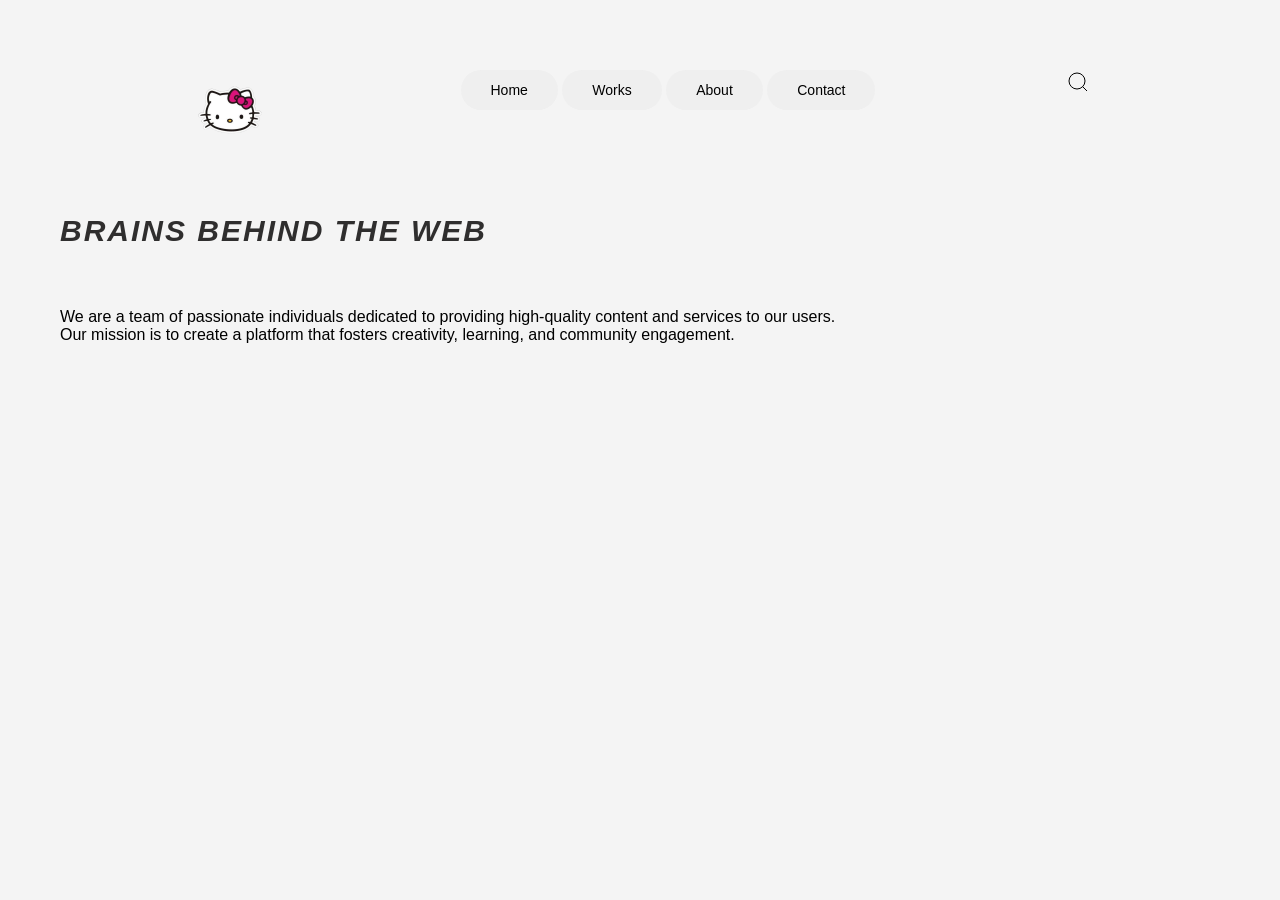
==== about.html @ 32e0acb9 "Initial commit" ====
<!DOCTYPE html>
<html lang="en">
<head>
    <meta charset="UTF-8">
    <meta name="viewport" content="width=device-width, initial-scale=1.0">
    <title>About Page</title>
    <link rel="stylesheet" href="CSS/main.css">
    <link rel="stylesheet" href="CSS/about.css">
    <script src="js/main.js"></script>
    
</head>
<body class="body">
    <nav class="navbar about-page">
        <div class="nav-container">
            <div class="logo">
                <img src="assets/pic logo.png" alt="Hello Kitty" width="80px" height="80px">
            </div>
              
            <!--Hamburger icon-->
                <!--Menu links-->
            
                <div class="nav-buttons" >
               <button><a class="home" href="index.html">Home</a></button>
                <button><a class="works" href="works.html">Works</a></button> 
                <button><a class="about" href="about.html">About</a></button>
                <button><a class="contact" href="contact.html">Contact</a></button>
                </div>

                 <svg class="search-icon" width="24" height="24" viewBox="0 0 24 24" fill="none" stroke="currentColor">
                 <circle cx="11" cy="11" r="8"></circle>
                 <line x1="21" y1="21" x2="16.65" y2="16.65"></line>
                </svg> 
         
            </div>
          
        </div>
    </nav>
<div class="welcome-text">
    <!--Title-->
    <h2>
        BRAINS BEHIND THE WEB
    </h2>
    
    <p>
    We are a team of passionate individuals 
    dedicated to providing high-quality content and services to our users.
    <br>
     Our mission is to create a platform that fosters creativity,
      learning, and community engagement.
</p>
    
</div>
</body>
</html>
---- CSS/main.css ----
*{
    margin: 0;
    padding: 0;
    box-sizing: border-box;
}

.body {
    padding-top: 70px;
    font-family: Helvetica, sans-serif;
    background: #f4f4f4;
    
}

/*keep nav-bar at top*/

.nav-container {
    display: flex;
    align-items: stretch;
    justify-content: space-evenly;
}

/*Hero button responsive css*/

button {
    padding: 12px 30px;
    border-radius: 20px;
    font-size: 14px;
    border-width: 0;
    font-family: Verdana, Geneva, Tahoma, sans-serif
   }
.nav-buttons a {
     text-decoration: none;
     color: black ;
}
a:hover {
    text-decoration: underline;
}
.hero-button :hover {
    text-decoration:underline ;
}
.hero {
    display: flex;
    justify-content: center;
    text-align: center;
    margin-top: 0;
}
.hero-button a{
    text-decoration: none;
    color: black;
}

.hero-description {
    padding: 20px;
    font-family: serif;
    font-size: 30px;
    font-style: normal;
    line-height: 1.1;
    color: rgb(44, 43, 43);
}
 p {
    font-family: ;
    font-size: bold ;
}
.bottom-footer {
  position: fixed;
  left: 0;
  bottom: 0;
  width: 100%;
}
---- CSS/about.css ----
h2 {
   margin-bottom: 60px;
   font-family: Verdana, Geneva, Tahoma, sans-serif;
   font-size: 30px;
   font-style: italic;
   letter-spacing: 2px;
   color: rgb(47, 46, 46);  
}
.welcome-text {
   margin: 60px ;
}
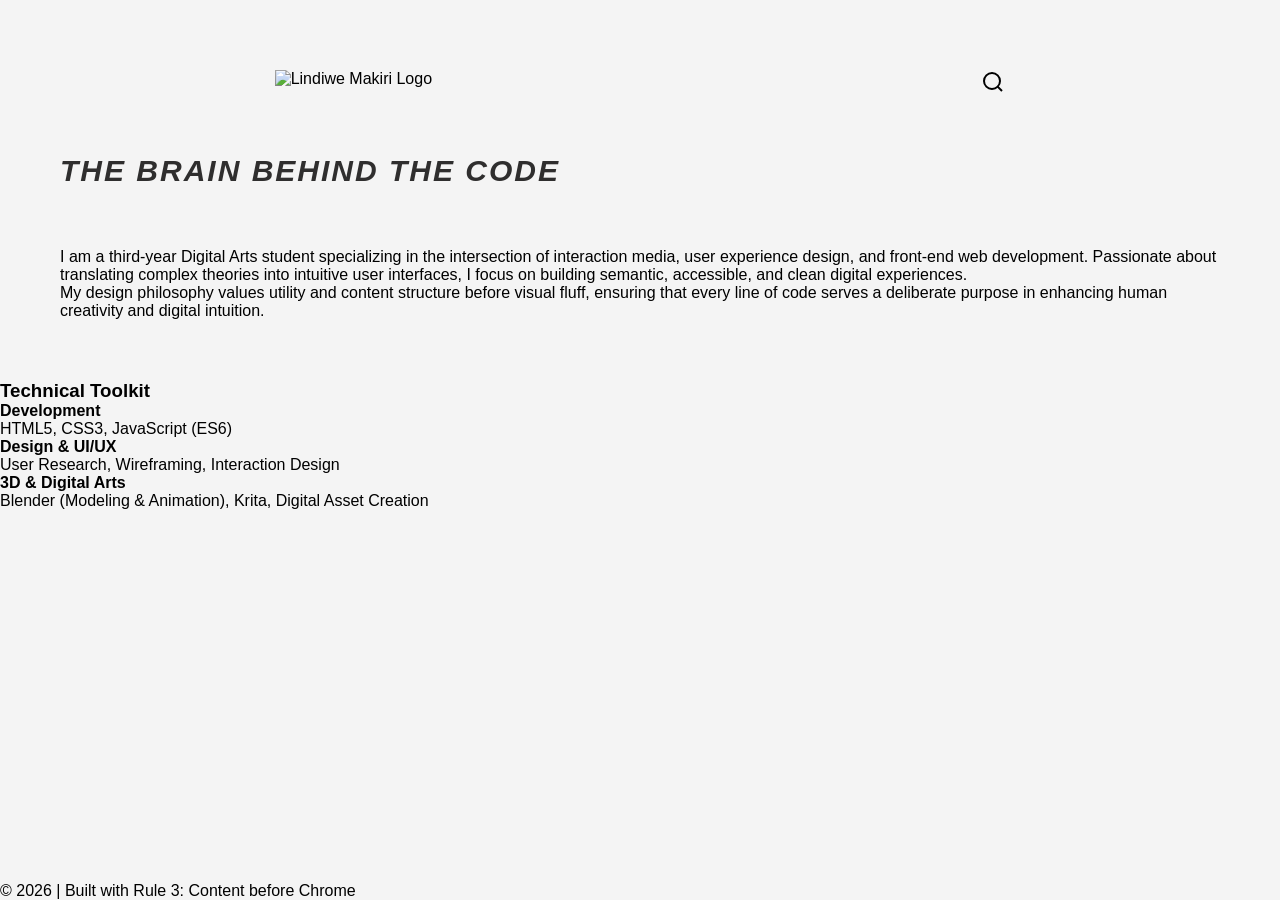
==== commit 86d60db5: "Fix semantic HTML structure and optimize page layouts" ====
--- a/about.html
+++ b/about.html
@@ -3,52 +3,70 @@
 <head>
     <meta charset="UTF-8">
     <meta name="viewport" content="width=device-width, initial-scale=1.0">
-    <title>About Page</title>
+    <title>About Lindiwe | Creative Technologist</title>
     <link rel="stylesheet" href="CSS/main.css">
     <link rel="stylesheet" href="CSS/about.css">
-    <script src="js/main.js"></script>
-    
+    <script src="js/main.js" defer></script>
 </head>
 <body class="body">
+
     <nav class="navbar about-page">
         <div class="nav-container">
             <div class="logo">
-                <img src="assets/pic logo.png" alt="Hello Kitty" width="80px" height="80px">
+                <img src="assets/lm_logo.png" alt="Lindiwe Makiri Logo" width="80" height="80">
             </div>
-              
-            <!--Hamburger icon-->
-                <!--Menu links-->
             
-                <div class="nav-buttons" >
-               <button><a class="home" href="index.html">Home</a></button>
-                <button><a class="works" href="works.html">Works</a></button> 
-                <button><a class="about" href="about.html">About</a></button>
-                <button><a class="contact" href="contact.html">Contact</a></button>
-                </div>
+            <div class="nav-menu" id="global-nav"></div>
 
-                 <svg class="search-icon" width="24" height="24" viewBox="0 0 24 24" fill="none" stroke="currentColor">
-                 <circle cx="11" cy="11" r="8"></circle>
-                 <line x1="21" y1="21" x2="16.65" y2="16.65"></line>
-                </svg> 
-         
-            </div>
-          
+            <svg class="search-icon" width="24" height="24" viewBox="0 0 24 24" fill="none" stroke="currentColor" stroke-width="2">
+                <circle cx="11" cy="11" r="8"></circle>
+                <line x1="21" y1="21" x2="16.65" y2="16.65"></line>
+            </svg> 
         </div>
     </nav>
-<div class="welcome-text">
-    <!--Title-->
-    <h2>
-        BRAINS BEHIND THE WEB
-    </h2>
-    
-    <p>
-    We are a team of passionate individuals 
-    dedicated to providing high-quality content and services to our users.
-    <br>
-     Our mission is to create a platform that fosters creativity,
-      learning, and community engagement.
-</p>
-    
-</div>
+
+    <main class="about-container">
+        
+        <section class="about-bio">
+            <div class="welcome-text">
+                <h2>THE BRAIN BEHIND THE CODE</h2>
+                <p>
+                    I am a third-year Digital Arts student specializing in the intersection of interaction media, 
+                    user experience design, and front-end web development. Passionate about translating complex 
+                    theories into intuitive user interfaces, I focus on building semantic, accessible, and clean digital experiences.
+                </p>
+                <p>
+                    My design philosophy values utility and content structure before visual fluff, ensuring that 
+                    every line of code serves a deliberate purpose in enhancing human creativity and digital intuition.
+                </p>
+            </div>
+        </section>
+
+        <section class="about-skills">
+            <h3>Technical Toolkit</h3>
+            <div class="skills-grid">
+                <article class="skill-card">
+                    <h4>Development</h4>
+                    <p>HTML5, CSS3, JavaScript (ES6)</p>
+                </article>
+                <article class="skill-card">
+                    <h4>Design & UI/UX</h4>
+                    <p>User Research, Wireframing, Interaction Design</p>
+                </article>
+                <article class="skill-card">
+                    <h4>3D & Digital Arts</h4>
+                    <p>Blender (Modeling & Animation), Krita, Digital Asset Creation</p>
+                </article>
+            </div>
+        </section>
+
+    </main>
+
+    <footer class="bottom-footer">
+        <div>
+            <p>&copy; 2026 | Built with Rule 3: Content before Chrome</p>
+        </div>
+    </footer>
+
 </body>
-</html>
+</html>
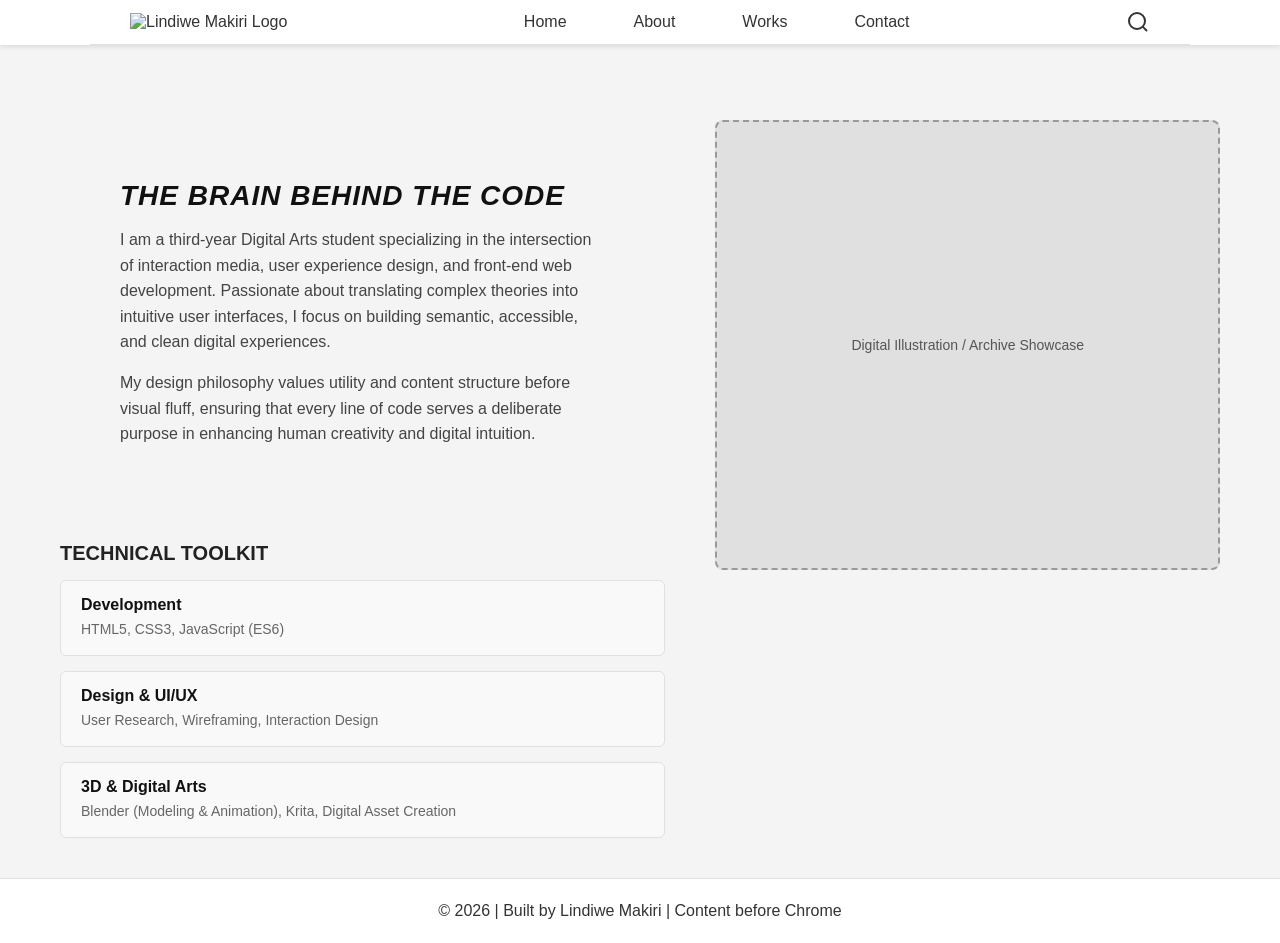
==== commit 9c6da425: "Implement classic two-column responsive split layout for About page" ====
--- a/about.html
+++ b/about.html
@@ -24,8 +24,9 @@
             </svg> 
         </div>
     </nav>
-
-    <main class="about-container">
+<main class="about-container">
+    
+    <div class="about-content-left">
         
         <section class="about-bio">
             <div class="welcome-text">
@@ -60,11 +61,18 @@
             </div>
         </section>
 
-    </main>
+    </div>
 
+    <div class="about-media-right">
+        <div class="media-window">
+            <span class="window-label">Digital Illustration / Archive Showcase</span>
+        </div>
+    </div>
+
+</main>
     <footer class="bottom-footer">
         <div>
-            <p>&copy; 2026 | Built with Rule 3: Content before Chrome</p>
+            <p>&copy;  2026 | Built by Lindiwe Makiri | Content before Chrome</p>
         </div>
     </footer>
 
--- a/CSS/main.css
+++ b/CSS/main.css
@@ -1,69 +1,240 @@
-*{
+/* 1. Global Reset */
+* {
     margin: 0;
     padding: 0;
     box-sizing: border-box;
 }
 
+/* 2. Base Page Layout (Keeps footer stuck to bottom naturally) */
+html, body {
+    height: 100%;
+}
+
 .body {
-    padding-top: 70px;
-    font-family: Helvetica, sans-serif;
-    background: #f4f4f4;
-    
-}
-
-/*keep nav-bar at top*/
+    display: flex;
+    flex-direction: column;
+    font-family: Helvetica, Arial, sans-serif;
+    background-color: #f4f4f4;
+    color: #333333;
+    padding-top: 80px; /* Leaves room for the fixed navbar */
+}
+
+/* Base text styling */
+p {
+    font-size: 16px;
+    line-height: 1.5;
+}
+
+/* 3. Global Navbar Styling */
+.navbar {
+    position: fixed;
+    top: 0;
+    left: 0;
+    width: 100%;
+    background-color: #ffffff;
+    box-shadow: 0 2px 5px rgba(0,0,0,0.1);
+    z-index: 1000;
+}
 
 .nav-container {
     display: flex;
-    align-items: stretch;
-    justify-content: space-evenly;
-}
-
-/*Hero button responsive css*/
-
-button {
+    justify-content: space-between;
+    align-items: center;
+    max-width: 1100px;
+    margin: 0 auto;
+    padding: 10px 20px;
+}
+
+/* Nav Menu Links */
+.nav-menu a {
+    text-decoration: none;
+    color: #333333;
+    font-weight: bold;
+    margin-left: 20px;
+}
+
+.nav-menu a:hover {
+    text-decoration: underline;
+}
+
+/* 4. Global Button Styling */
+.hero-button {
+    display: inline-block;
     padding: 12px 30px;
-    border-radius: 20px;
+    background-color: #333333;
+    color: #ffffff;
+    text-decoration: none;
+    border-radius: 25px;
     font-size: 14px;
-    border-width: 0;
-    font-family: Verdana, Geneva, Tahoma, sans-serif
-   }
-.nav-buttons a {
-     text-decoration: none;
-     color: black ;
-}
-a:hover {
-    text-decoration: underline;
-}
-.hero-button :hover {
-    text-decoration:underline ;
+    font-weight: bold;
+    transition: background-color 0.2s ease;
+}
+
+.hero-button:hover {
+    background-color: #555555;
+    text-decoration: none;
+}
+
+/* 5. Mobile Hamburger Styles (Hidden on Desktop) */
+.hamburger {
+    display: none;
+    cursor: pointer;
+    background: none;
+    border: none;
+}
+
+.bar {
+    display: block;
+    width: 25px;
+    height: 3px;
+    margin: 5px auto;
+    background-color: #333333;
+    transition: all 0.3s ease-in-out;
+}
+
+/* 6. Unified Mobile Styles */
+@media screen and (max-width: 768px) {
+    .hamburger {
+        display: block; /* Show menu icon on mobile */
+    }
+
+    .nav-menu {
+        display: none; /* Hide menu links by default on mobile */
+        flex-direction: column;
+        position: absolute;
+        top: 70px;
+        left: 0;
+        width: 100%;
+        background-color: #ffffff;
+        padding: 20px;
+        box-shadow: 0px 4px 10px rgba(0, 0, 0, 0.1);
+        align-items: center;
+        gap: 15px;
+    }
+
+    /* When JS triggers class switch */
+    .nav-menu.active {
+        display: flex;
+    }
+}
+
+/* 7. Global Footer Styling */
+.bottom-footer {
+    margin-top: auto; /* Pushes the footer to the bottom of the viewport if content is short */
+    background-color: #ffffff;
+    text-align: center;
+    padding: 20px;
+    width: 100%;
+    border-top: 1px solid #e0e0e0;
 }
 .hero {
     display: flex;
     justify-content: center;
+    align-items: center;
     text-align: center;
-    margin-top: 0;
-}
-.hero-button a{
-    text-decoration: none;
-    color: black;
-}
-
-.hero-description {
-    padding: 20px;
-    font-family: serif;
-    font-size: 30px;
-    font-style: normal;
-    line-height: 1.1;
-    color: rgb(44, 43, 43);
-}
- p {
-    font-family: ;
-    font-size: bold ;
-}
-.bottom-footer {
-  position: fixed;
-  left: 0;
-  bottom: 0;
-  width: 100%;
-}
+    min-height: 70vh; /* Centers the whole block vertically on the screen */
+    padding: 40px 20px;
+}
+
+.hero-content {
+    display: flex;
+    flex-direction: column; /* Stacks title, description, and button neatly */
+    align-items: center;
+    gap: 20px; /* Gives good white space  between elements */
+    max-width: 800px;
+}
+/*Side by side navigation styling  */
+
+/* The outer container that holds Logo, Links, and Search */
+.nav-container {
+    display: flex;
+    justify-content: space-between;
+    align-items: center;
+    padding: 10px 40px;
+    background-color: #ffffff;
+    border-bottom: 1px solid #e0e0e0;
+}
+
+/* The box with JS-injected links */
+#global-nav {
+    display: flex;
+    align-items: center;
+    gap: 20px;
+}
+
+/* Nav link styling */
+.nav-links {
+    display: flex;
+    list-style: none;
+    gap: 15px;
+    margin: 0;
+    padding: 0;
+}
+
+.nav-links li a {
+    text-decoration: none;
+    color: #333333;
+    font-weight: 500;
+    font-family: sans-serif;
+    padding: 8px 16px;
+    border-radius: 4px;
+    transition: background-color 0.2s ease;
+}
+
+/* Hover effect to mimic your button wireframe fields */
+.nav-links li a:hover, 
+.nav-links li a.active {
+    background-color: #e0e0e0;
+    color: #000000;
+}
+
+/* HAMBURGER STYLING  */
+.hamburger {
+    display: none; /* Invisible on wide screens */
+    flex-direction: column;
+    justify-content: space-between;
+    width: 24px;
+    height: 18px;
+    background: transparent;
+    border: none;
+    cursor: pointer;
+    padding: 0;
+    z-index: 101;
+}
+
+.hamburger .bar {
+    width: 100%;
+    height: 3px;
+    background-color: #333333;
+    border-radius: 2px;
+    transition: all 0.3s ease;
+}
+
+
+@media screen and (max-width: 768px) {
+    /* Show the hamburger icon on small screens */
+    .hamburger {
+        display: flex;
+    }
+
+    /* mobile menu dropdown */
+    .nav-links {
+        display: none; /* Hides it from sight until toggled */
+        flex-direction: column;
+        position: absolute;
+        top: 100%; /* Sits directly beneath the main navbar bar */
+        left: 0;
+        width: 100%;
+        background-color: #ffffff;
+        padding: 20px 0;
+        border-top: 1px solid #e0e0e0;
+        border-bottom: 1px solid #e0e0e0;
+        box-shadow: 0 4px 6px rgba(0, 0, 0, 0.05);
+        text-align: center;
+    }
+
+    /* When  JS clicks the hamburger and adds the "active" class, reveal it */
+    .nav-links.active {
+        display: flex;
+    }
+}
--- a/CSS/about.css
+++ b/CSS/about.css
@@ -8,4 +8,117 @@
 }
 .welcome-text {
    margin: 60px ;
+}
+/*ABOUT PAGE LAYOUT SYSTEM */
+
+/* Outside container wraps both left and right blocks */
+.about-container {
+    display: flex;
+    max-width: 1200px;
+    margin: 40px auto;
+    padding: 0 20px;
+    gap: 50px; /* white space between columns */
+    align-items: flex-start;
+}
+
+/* LEFT COLUMN: Controls text layout pacing */
+.about-content-left {
+    flex: 1.2; /* Takes up slightly more proportional space */
+    display: flex;
+    flex-direction: column;
+    gap: 35px;
+}
+
+.about-bio h2 {
+    font-size: 28px;
+    letter-spacing: 1px;
+    margin-bottom: 15px;
+    color: #111111;
+}
+
+.about-bio p {
+    font-size: 16px;
+    line-height: 1.6;
+    color: #444444;
+    margin-bottom: 15px;
+}
+
+/* Skills Grid Section */
+.about-skills h3 {
+    font-size: 20px;
+    margin-bottom: 15px;
+    text-transform: uppercase;
+    color: #222222;
+}
+
+.skills-grid {
+    display: flex;
+    flex-direction: column;
+    gap: 15px;
+}
+
+/* Individual Skill Cards styling */
+.skill-card {
+    background-color: #f9f9f9;
+    border: 1px solid #e0e0e0;
+    padding: 15px 20px;
+    border-radius: 6px;
+}
+
+.skill-card h4 {
+    margin: 0 0 5px 0;
+    color: #111111;
+    font-size: 16px;
+}
+
+.skill-card p {
+    margin: 0;
+    color: #666666;
+    font-size: 14px;
+}
+
+/* RIGHT COLUMN= The Creative Showcase Window Frame */
+.about-media-right {
+    flex: 1; /* Symmetrical balance frame */
+    position: sticky;
+    top: 40px; /* Keeps the illustration static in view as the user reads down */
+}
+
+.media-window {
+    width: 100%;
+    min-height: 450px;
+    background-color: #e0e0e0; /* Gray placeholder */
+    border: 2px dashed #999999;
+    border-radius: 8px;
+    display: flex;
+    justify-content: center;
+    align-items: center;
+    padding: 20px;
+    text-align: center;
+}
+
+.window-label {
+    font-family: sans-serif;
+    color: #555555;
+    font-weight: 500;
+    font-size: 14px;
+}
+
+/* MOBILE LAYOUT RULES  */
+@media screen and (max-width: 768px) {
+    .about-container {
+        flex-direction: column; /* Flips horizontal layout to a clean vertical stack */
+        gap: 30px;
+        margin: 20px auto;
+    }
+    
+    .about-media-right {
+        position: static; /* Removes sticky setting on mobile screen spaces */
+        width: 100%;
+        order: -1; /* Quickly moves the illustration block to the top of the screen */
+    }
+    
+    .media-window {
+        min-height: 300px;
+    }
 }
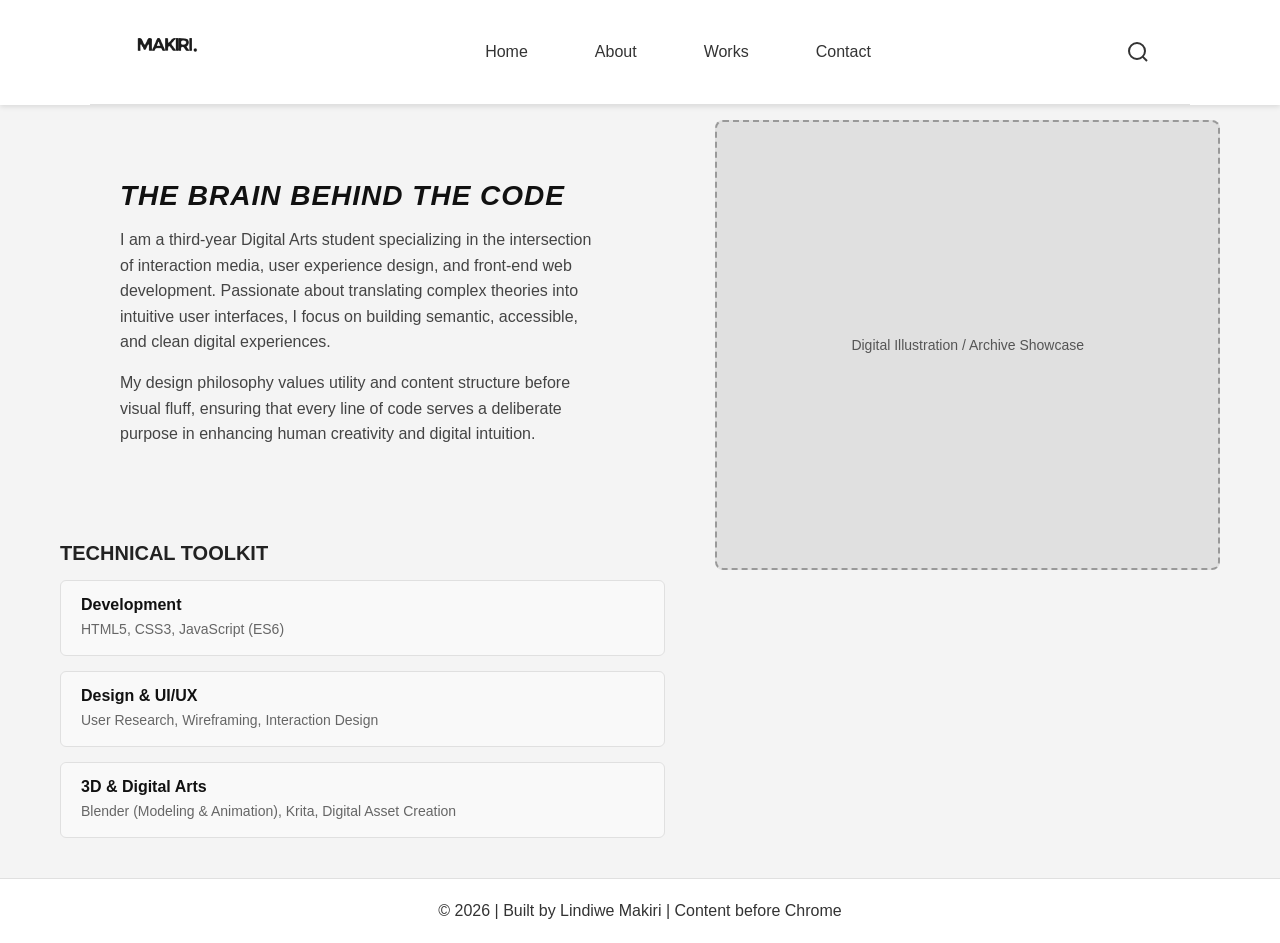
==== commit 262d3bcc: "Fix and fully implement working project card filter sytem on workspage" ====
--- a/about.html
+++ b/about.html
@@ -13,7 +13,7 @@
     <nav class="navbar about-page">
         <div class="nav-container">
             <div class="logo">
-                <img src="assets/lm_logo.png" alt="Lindiwe Makiri Logo" width="80" height="80">
+                <img src="assets/makiri logo.png" alt="Lindiwe Makiri Logo" width="80" height="80">
             </div>
             
             <div class="nav-menu" id="global-nav"></div>
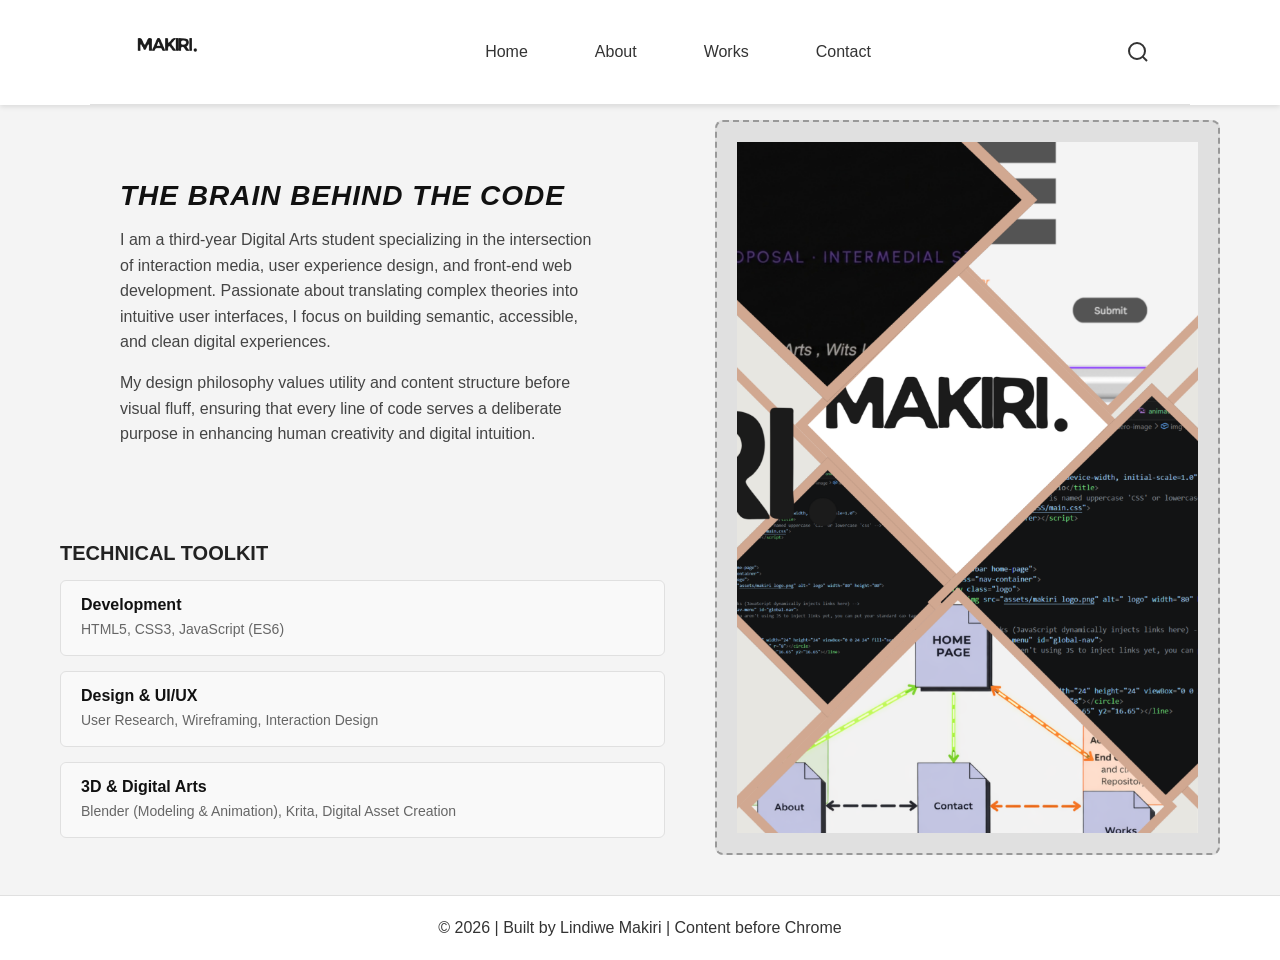
==== commit 1b43ede7: "Final Commit" ====
--- a/about.html
+++ b/about.html
@@ -65,7 +65,7 @@
 
     <div class="about-media-right">
         <div class="media-window">
-            <span class="window-label">Digital Illustration / Archive Showcase</span>
+         <img src="assets/archival.png" alt="Archival Showcase" style="width: 100%; height: auto; object-fit: cover;">            
         </div>
     </div>
 
--- a/CSS/main.css
+++ b/CSS/main.css
@@ -237,4 +237,4 @@
     .nav-links.active {
         display: flex;
     }
-}+}
